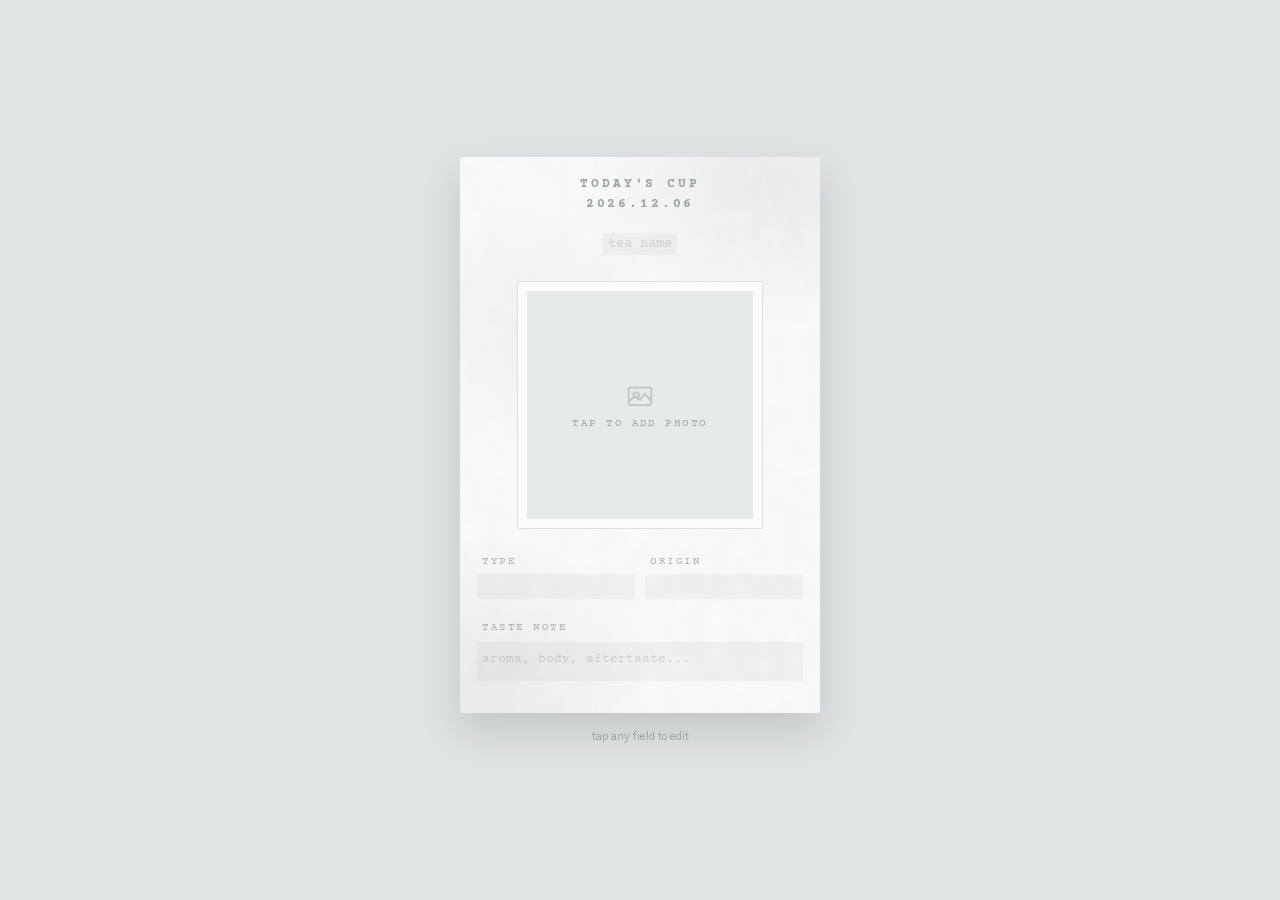
==== app/todayscup/index.html @ 03a50374 "Add Today's Cup tea ticket at /app/todayscup Co-Authored-By: Claude Opus 5 <noreply@anthropic.com>" ====
<!DOCTYPE html>
<html lang="ja">
<head>
<meta charset="UTF-8">
<meta name="viewport" content="width=device-width, initial-scale=1.0">
<title>Today's Cup</title>
<link rel="preconnect" href="https://fonts.googleapis.com">
<link href="https://fonts.googleapis.com/css2?family=Courier+Prime:wght@400;700&family=Zen+Kaku+Gothic+New:wght@400;500&family=Noto+Sans+SC:wght@400;500&display=swap" rel="stylesheet">
<style>
  :root{
    --paper: #F4F5F4;
    --card-shadow: rgba(40,46,50,0.16);
    --ink: #383D40;
    --ink-faded: #9AA1A5;
    --rule: #DCE0E1;
    --accent: #6E7C82;
  }

  *{box-sizing:border-box;}

  html,body{height:100%;}

  body{
    margin:0;
    min-height:100vh;
    display:flex;
    align-items:center;
    justify-content:center;
    padding:18px 16px;
    font-family:'Zen Kaku Gothic New', 'Noto Sans SC', sans-serif;
    background-color:#E1E4E5;
  }

  .stage{
    width:100%;
    max-width:360px;
  }

  .card{
    position:relative;
    background:var(--paper);
    border-radius:2px;
    padding:20px 22px 18px 22px;
    box-shadow: 0 18px 38px var(--card-shadow);
    background-image:
      radial-gradient(ellipse 300px 220px at 88% 4%, rgba(110,124,130,0.10), transparent 65%),
      radial-gradient(ellipse 260px 240px at 6% 96%, rgba(110,124,130,0.11), transparent 65%),
      radial-gradient(ellipse 240px 200px at 20% 30%, rgba(110,124,130,0.06), transparent 60%),
      url("data:image/svg+xml;utf8,<svg xmlns='http://www.w3.org/2000/svg' width='300' height='300'><filter id='g'><feTurbulence type='fractalNoise' baseFrequency='0.045' numOctaves='5' seed='7' stitchTiles='stitch'/><feColorMatrix type='saturate' values='0'/><feComponentTransfer><feFuncA type='linear' slope='0.9'/></feComponentTransfer></filter><rect width='100%25' height='100%25' filter='url(%23g)'/></svg>"),
      url("data:image/svg+xml;utf8,<svg xmlns='http://www.w3.org/2000/svg' width='120' height='120'><filter id='f'><feTurbulence type='fractalNoise' baseFrequency='0.95' numOctaves='3' stitchTiles='stitch'/><feColorMatrix type='saturate' values='0'/></filter><rect width='100%25' height='100%25' filter='url(%23f)' opacity='0.55'/></svg>");
    background-blend-mode: multiply, multiply, multiply, overlay, overlay;
  }

  .title{
    text-align:center;
    font-family:'Courier Prime', 'Zen Kaku Gothic New', 'Noto Sans SC', monospace;
    font-weight:700;
    font-size:13px;
    color:#9AA1A5;
    letter-spacing:0.22em;
    margin:0 0 6px 0;
  }

  .date-row-top{
    text-align:center;
    margin-bottom:22px;
  }
  .date-row-top .value{
    font-family:'Courier Prime', 'Zen Kaku Gothic New', 'Noto Sans SC', monospace;
    font-weight:700;
    font-size:13px;
    letter-spacing:0.22em;
    color:#9AA1A5;
    outline:none;
  }

  .byline{
    display:flex;
    flex-wrap:wrap;
    align-items:baseline;
    justify-content:center;
    font-family:'Courier Prime', 'Zen Kaku Gothic New', 'Noto Sans SC', monospace;
    font-size:14px;
    color:var(--ink-faded);
    margin-bottom:26px;
    min-height:20px;
  }
  .byline .tea-name{
    display:inline-block;
    color:var(--ink);
    outline:none;
    border-radius:2px;
    padding:3px 5px;
    min-width:70px;
    text-align:left;
  }
  .byline .tea-name:empty:before{
    content:"tea name";
    color:var(--ink-faded);
    opacity:.35;
  }
  .byline .at-group{
    display:inline-flex;
    align-items:baseline;
    gap:3px;
  }
  .byline .at-symbol{
    color:var(--ink);
    user-select:none;
  }
  .byline .location{
    display:inline-block;
    outline:none;
    color:var(--ink);
    border-radius:2px;
    padding:3px 5px;
    min-width:60px;
    text-align:left;
  }

  /* faint tint on any field that's still empty, so it's clear where to tap */
  [contenteditable="true"]:empty{
    background:rgba(154,161,165,0.10);
  }
  [contenteditable="true"]:focus{
    background:transparent;
  }

  /* photo slot: square like a Hasselblad frame, with a retro white print border.
     Uses the padding-top square trick instead of aspect-ratio so the border
     never gets clipped on any mobile browser. Sized a touch smaller and
     centered so it doesn't dominate the card. */
  .photo-wrap{
    width:78%;
    margin:0 auto 26px auto;
  }
  .photo-slot{
    position:relative;
    width:100%;
    padding-top:100%;
    background:#FAFBFB;
    border:1px solid var(--rule);
    border-radius:2px;
  }
  .photo-slot .photo-pad{
    position:absolute;
    inset:9px;
  }
  .photo-slot .photo-inner{
    width:100%;
    height:100%;
    background:#E7EAEB;
    overflow:hidden;
    position:relative;
    touch-action:none;
    cursor:grab;
  }
  .photo-slot .photo-inner.dragging{ cursor:grabbing; }
  .photo-slot img{
    position:absolute;
    top:50%;
    left:50%;
    width:100%;
    height:100%;
    object-fit:cover;
    display:none;
    transform-origin:center center;
    user-select:none;
    -webkit-user-drag:none;
  }
  .photo-slot.has-image img{ display:block; }
  .photo-slot:not(.has-image) .photo-inner{ cursor:pointer; touch-action:auto; }

  .photo-placeholder{
    position:absolute;
    inset:0;
    display:flex;
    flex-direction:column;
    align-items:center;
    justify-content:center;
    gap:8px;
    color:var(--ink-faded);
  }
  .photo-slot.has-image .photo-placeholder{ display:none; }
  .photo-placeholder svg{ width:30px; height:30px; opacity:.5; }
  .photo-placeholder span{
    font-family:'Courier Prime', 'Zen Kaku Gothic New', 'Noto Sans SC', monospace;
    font-size:10.5px;
    letter-spacing:0.14em;
  }
  .photo-slot input[type=file]{ display:none; }

  .field-row{
    display:flex;
    gap:20px;
    margin-bottom:22px;
  }
  .field{ flex:1; }
  .field .label{
    display:block;
    font-family:'Courier Prime', 'Zen Kaku Gothic New', 'Noto Sans SC', monospace;
    font-size:11px;
    letter-spacing:0.14em;
    text-transform:uppercase;
    color:var(--ink-faded);
    margin-bottom:6px;
    opacity:0.85;
  }
  .field .value{
    font-family:'Courier Prime', 'Zen Kaku Gothic New', 'Noto Sans SC', monospace;
    font-size:14px;
    color:var(--ink);
    outline:none;
    padding:3px 5px 6px 5px;
    margin:0 -5px;
  }
  .field .value:empty:before{ opacity:.4; }

  .memo{ margin-bottom:14px; }
  .memo .label{
    display:block;
    font-family:'Courier Prime', 'Zen Kaku Gothic New', 'Noto Sans SC', monospace;
    font-size:11px;
    letter-spacing:0.14em;
    text-transform:uppercase;
    color:var(--ink-faded);
    margin-bottom:8px;
    opacity:0.85;
  }
  .memo .value{
    font-family:'Courier Prime', 'Zen Kaku Gothic New', 'Noto Sans SC', monospace;
    font-size:14px;
    line-height:1.85;
    color:var(--ink);
    outline:none;
    min-height:38px;
    padding:5px 5px 8px 5px;
    margin:0 -5px;
  }
  .memo .value:empty:before{
    content: attr(data-ph);
    color:var(--ink-faded);
    opacity:.4;
    font-family:'Courier Prime', 'Zen Kaku Gothic New', 'Noto Sans SC', monospace;
    font-size:12.5px;
  }

  .hint{
    text-align:center;
    margin-top:14px;
    font-family:'Zen Kaku Gothic New', 'Noto Sans SC', sans-serif;
    font-size:11.5px;
    color:var(--ink-faded);
  }
</style>
</head>
<body>

<div class="stage">
  <div class="card">
    <div class="title">TODAY'S CUP</div>

    <div class="date-row-top">
      <div class="value" contenteditable="true" id="dateField"></div>
    </div>

    <div class="byline">
      <span class="tea-name" id="teaName" contenteditable="true"></span><span class="at-group" id="atGroup"><span class="at-symbol" contenteditable="false">@</span><span class="location" id="location" contenteditable="true">somewhere</span></span>
    </div>

    <div class="photo-wrap" id="photoWrap">
      <div class="photo-slot" id="photoSlot">
        <div class="photo-pad">
          <div class="photo-inner" id="photoInner">
            <img id="photoImg" src="" alt="tea photo" draggable="false">
            <div class="photo-placeholder">
              <svg viewBox="0 0 24 24" fill="none" stroke="currentColor" stroke-width="1.4"><rect x="3" y="6" width="18" height="14" rx="1.5"/><circle cx="9" cy="12" r="2.2"/><path d="M3 17l5-4 4 3 4-5 5 6"/></svg>
              <span>TAP TO ADD PHOTO</span>
            </div>
          </div>
        </div>
        <input type="file" id="photoInput" accept="image/*">
      </div>
    </div>

    <div class="field-row">
      <div class="field">
        <span class="label">Type</span>
        <div class="value" contenteditable="true" data-ph=""></div>
      </div>
      <div class="field">
        <span class="label">Origin</span>
        <div class="value" contenteditable="true" data-ph=""></div>
      </div>
    </div>

    <div class="memo">
      <span class="label">Taste note</span>
      <div class="value" contenteditable="true" data-ph="aroma, body, aftertaste..."></div>
    </div>
  </div>

  <div class="hint">tap any field to edit</div>
</div>

<script>
  // photo upload + finger pan/pinch-zoom (no visible controls, screenshot-friendly)
  const photoWrap = document.getElementById('photoWrap');
  const photoSlot = document.getElementById('photoSlot');
  const photoInner = document.getElementById('photoInner');
  const photoInput = document.getElementById('photoInput');
  const photoImg = document.getElementById('photoImg');

  let zoom = 1;
  let panX = 0, panY = 0;
  let dragging = false;
  let moved = false;
  let startX = 0, startY = 0, startPanX = 0, startPanY = 0;
  let pinchStartDist = 0, pinchStartZoom = 1;

  function clampPan(){
    const frame = photoInner.getBoundingClientRect();
    const maxOffset = (frame.width * (zoom - 1)) / 2;
    panX = Math.max(-maxOffset, Math.min(maxOffset, panX));
    panY = Math.max(-maxOffset, Math.min(maxOffset, panY));
  }

  function applyTransform(){
    clampPan();
    photoImg.style.transform = `translate(-50%, -50%) translate(${panX}px, ${panY}px) scale(${zoom})`;
  }

  function openPicker(){ photoInput.click(); }

  photoInput.addEventListener('change', (e) => {
    const file = e.target.files[0];
    if(!file) return;
    const reader = new FileReader();
    reader.onload = (ev) => {
      photoImg.src = ev.target.result;
      photoSlot.classList.add('has-image');
      photoWrap.classList.add('has-image');
      zoom = 1; panX = 0; panY = 0;
      applyTransform();
    };
    reader.readAsDataURL(file);
  });

  function dist(t0, t1){
    const dx = t0.clientX - t1.clientX, dy = t0.clientY - t1.clientY;
    return Math.sqrt(dx*dx + dy*dy);
  }

  function pointerDown(e){
    if(!photoSlot.classList.contains('has-image')) return;
    if(e.touches && e.touches.length === 2){
      pinchStartDist = dist(e.touches[0], e.touches[1]);
      pinchStartZoom = zoom;
      dragging = false;
      return;
    }
    dragging = true;
    moved = false;
    photoInner.classList.add('dragging');
    const p = e.touches ? e.touches[0] : e;
    startX = p.clientX; startY = p.clientY;
    startPanX = panX; startPanY = panY;
  }

  function pointerMove(e){
    if(e.touches && e.touches.length === 2){
      const d = dist(e.touches[0], e.touches[1]);
      zoom = Math.max(1, Math.min(3, pinchStartZoom * (d / pinchStartDist)));
      applyTransform();
      if(e.cancelable) e.preventDefault();
      return;
    }
    if(!dragging) return;
    const p = e.touches ? e.touches[0] : e;
    const dx = p.clientX - startX, dy = p.clientY - startY;
    if(Math.abs(dx) > 3 || Math.abs(dy) > 3) moved = true;
    panX = startPanX + dx;
    panY = startPanY + dy;
    applyTransform();
    if(e.cancelable) e.preventDefault();
  }

  function pointerUp(){
    dragging = false;
    photoInner.classList.remove('dragging');
  }

  // tap opens the picker: always when empty, or when a tap (not a drag) on an existing photo
  photoInner.addEventListener('click', () => {
    if(!photoSlot.classList.contains('has-image') || !moved) openPicker();
  });

  photoInner.addEventListener('mousedown', pointerDown);
  window.addEventListener('mousemove', pointerMove);
  window.addEventListener('mouseup', pointerUp);
  photoInner.addEventListener('touchstart', pointerDown, {passive:true});
  photoInner.addEventListener('touchmove', pointerMove, {passive:false});
  photoInner.addEventListener('touchend', pointerUp);

  // byline logic: hide "@ location" entirely when tea name is empty
  const teaName = document.getElementById('teaName');
  const atGroup = document.getElementById('atGroup');

  function syncByline(){
    const hasName = teaName.textContent.trim().length > 0;
    atGroup.style.display = hasName ? 'inline' : 'none';
  }
  teaName.addEventListener('input', syncByline);
  syncByline();

  // paste as plain text only, on every editable field (strips formatting/images)
  document.querySelectorAll('[contenteditable="true"]').forEach((el) => {
    el.addEventListener('paste', (e) => {
      e.preventDefault();
      const text = (e.clipboardData || window.clipboardData).getData('text/plain');
      document.execCommand('insertText', false, text);
    });
  });

  // default date
  const dateField = document.getElementById('dateField');
  const today = new Date();
  const y = today.getFullYear();
  const m = String(today.getMonth()+1).padStart(2,'0');
  const d = String(today.getDate()).padStart(2,'0');
  dateField.textContent = `${y}.${m}.${d}`;
</script>

</body>
</html>
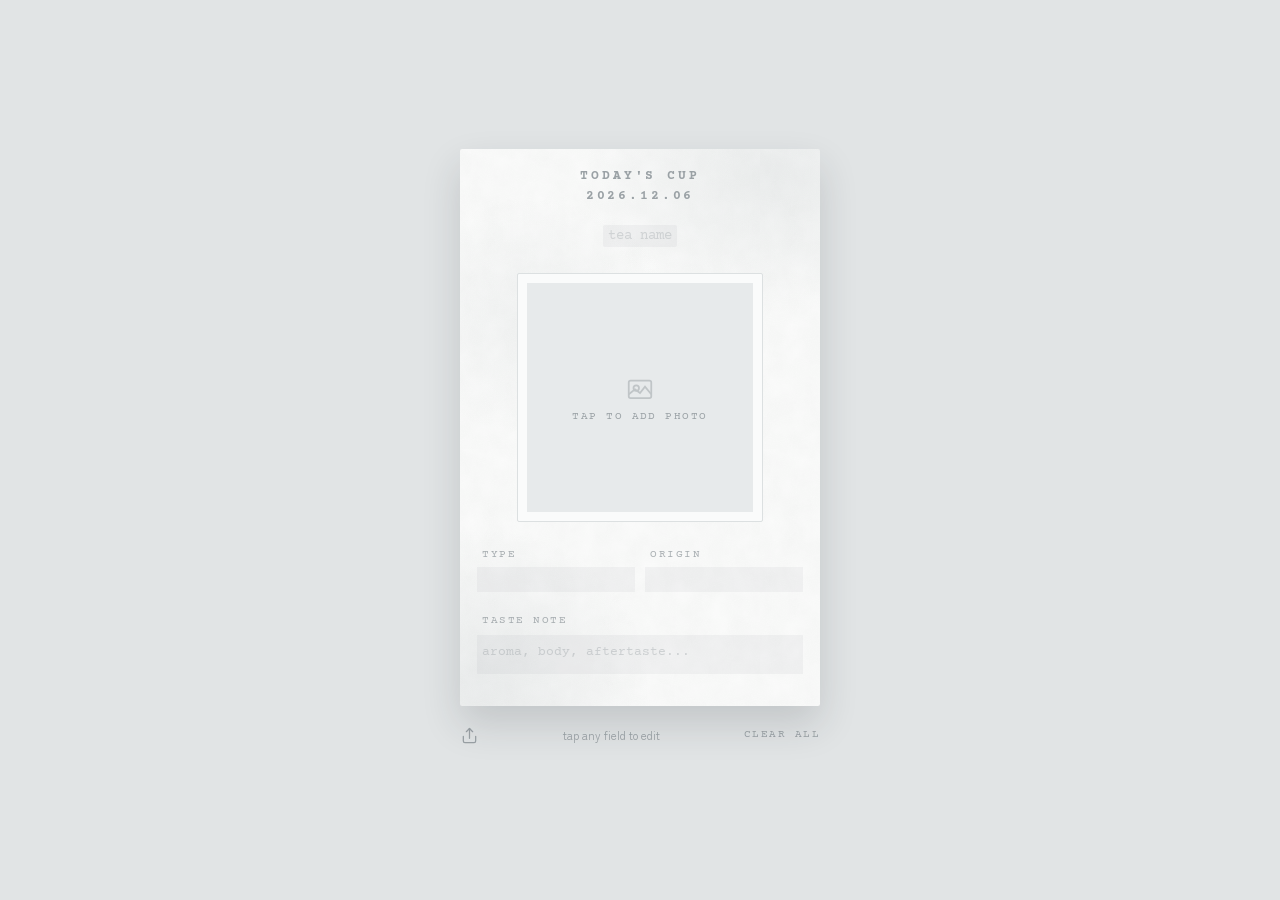
==== commit 0f3dbab2: "Fix photo panning, add share and clear-all buttons Panning was dead at the default zoom: the clamp u" ====
--- a/app/todayscup/index.html
+++ b/app/todayscup/index.html
@@ -160,9 +160,8 @@
     position:absolute;
     top:50%;
     left:50%;
-    width:100%;
-    height:100%;
-    object-fit:cover;
+    max-width:none;
+    max-height:none;
     display:none;
     transform-origin:center center;
     user-select:none;
@@ -245,13 +244,63 @@
     font-size:12.5px;
   }
 
-  .hint{
+  /* action bar sits OUTSIDE the card so the card stays clean for screenshots */
+  .actions{
+    display:flex;
+    align-items:center;
+    justify-content:space-between;
+    gap:10px;
+    margin-top:14px;
+  }
+  .actions .hint{
+    flex:1;
     text-align:center;
-    margin-top:14px;
+    margin:0;
     font-family:'Zen Kaku Gothic New', 'Noto Sans SC', sans-serif;
     font-size:11.5px;
     color:var(--ink-faded);
   }
+  .act{
+    -webkit-appearance:none;
+    appearance:none;
+    background:none;
+    border:none;
+    padding:6px;
+    margin:0;
+    cursor:pointer;
+    color:var(--ink-faded);
+    font-family:'Courier Prime', 'Zen Kaku Gothic New', 'Noto Sans SC', monospace;
+    font-size:10.5px;
+    letter-spacing:0.14em;
+    line-height:1;
+    display:inline-flex;
+    align-items:center;
+    transition:color .15s ease;
+    -webkit-tap-highlight-color:transparent;
+  }
+  .act:hover, .act:focus-visible{ color:var(--ink); outline:none; }
+  .act:active{ opacity:.5; }
+  .act svg{ width:19px; height:19px; display:block; }
+  .act-share{ margin-left:-6px; }
+  .act-clear{ margin-right:-6px; white-space:nowrap; }
+
+  .toast{
+    position:fixed;
+    left:50%;
+    bottom:26px;
+    transform:translateX(-50%) translateY(8px);
+    background:rgba(56,61,64,0.94);
+    color:#F4F5F4;
+    font-family:'Courier Prime', 'Zen Kaku Gothic New', 'Noto Sans SC', monospace;
+    font-size:12px;
+    letter-spacing:0.08em;
+    padding:9px 16px;
+    border-radius:3px;
+    opacity:0;
+    pointer-events:none;
+    transition:opacity .2s ease, transform .2s ease;
+  }
+  .toast.show{ opacity:1; transform:translateX(-50%) translateY(0); }
 </style>
 </head>
 <body>
@@ -265,7 +314,7 @@
     </div>
 
     <div class="byline">
-      <span class="tea-name" id="teaName" contenteditable="true"></span><span class="at-group" id="atGroup"><span class="at-symbol" contenteditable="false">@</span><span class="location" id="location" contenteditable="true">somewhere</span></span>
+      <span class="tea-name" id="teaName" contenteditable="true"></span><span class="at-group" id="atGroup"><span class="at-symbol" contenteditable="false">@</span><span class="location" id="teaLocation" contenteditable="true">somewhere</span></span>
     </div>
 
     <div class="photo-wrap" id="photoWrap">
@@ -286,22 +335,30 @@
     <div class="field-row">
       <div class="field">
         <span class="label">Type</span>
-        <div class="value" contenteditable="true" data-ph=""></div>
+        <div class="value" id="typeField" contenteditable="true" data-ph=""></div>
       </div>
       <div class="field">
         <span class="label">Origin</span>
-        <div class="value" contenteditable="true" data-ph=""></div>
+        <div class="value" id="originField" contenteditable="true" data-ph=""></div>
       </div>
     </div>
 
     <div class="memo">
       <span class="label">Taste note</span>
-      <div class="value" contenteditable="true" data-ph="aroma, body, aftertaste..."></div>
+      <div class="value" id="noteField" contenteditable="true" data-ph="aroma, body, aftertaste..."></div>
     </div>
   </div>
 
-  <div class="hint">tap any field to edit</div>
+  <div class="actions">
+    <button type="button" class="act act-share" id="shareBtn" aria-label="Share this ticket" title="Share">
+      <svg viewBox="0 0 24 24" fill="none" stroke="currentColor" stroke-width="1.6" stroke-linecap="round" stroke-linejoin="round"><path d="M12 15.5V3.2"/><path d="M8 7.2l4-4 4 4"/><path d="M4.2 13v6a2 2 0 0 0 2 2h11.6a2 2 0 0 0 2-2v-6"/></svg>
+    </button>
+    <div class="hint">tap any field to edit</div>
+    <button type="button" class="act act-clear" id="clearBtn">CLEAR ALL</button>
+  </div>
 </div>
+
+<div class="toast" id="toast"></div>
 
 <script>
   // photo upload + finger pan/pinch-zoom (no visible controls, screenshot-friendly)
@@ -317,12 +374,29 @@
   let moved = false;
   let startX = 0, startY = 0, startPanX = 0, startPanY = 0;
   let pinchStartDist = 0, pinchStartZoom = 1;
+  let natW = 0, natH = 0, baseScale = 1;
+
+  // Size the image to *cover* the frame at its own aspect ratio, rather than
+  // squashing it into a 100%x100% box. This is what makes sliding work at the
+  // default zoom: a non-square photo genuinely overflows the square frame, so
+  // there is real slack to drag through when choosing the crop.
+  function layoutImage(){
+    const frame = photoInner.getBoundingClientRect();
+    if(!natW || !natH || !frame.width) return;
+    baseScale = Math.max(frame.width / natW, frame.height / natH);
+    photoImg.style.width  = (natW * baseScale) + 'px';
+    photoImg.style.height = (natH * baseScale) + 'px';
+    applyTransform();
+  }
 
   function clampPan(){
     const frame = photoInner.getBoundingClientRect();
-    const maxOffset = (frame.width * (zoom - 1)) / 2;
-    panX = Math.max(-maxOffset, Math.min(maxOffset, panX));
-    panY = Math.max(-maxOffset, Math.min(maxOffset, panY));
+    const w = natW * baseScale * zoom;
+    const h = natH * baseScale * zoom;
+    const maxX = Math.max(0, (w - frame.width) / 2);
+    const maxY = Math.max(0, (h - frame.height) / 2);
+    panX = Math.max(-maxX, Math.min(maxX, panX));
+    panY = Math.max(-maxY, Math.min(maxY, panY));
   }
 
   function applyTransform(){
@@ -331,6 +405,15 @@
   }
 
   function openPicker(){ photoInput.click(); }
+
+  photoImg.addEventListener('load', () => {
+    natW = photoImg.naturalWidth;
+    natH = photoImg.naturalHeight;
+    zoom = 1; panX = 0; panY = 0;
+    layoutImage();
+  });
+
+  window.addEventListener('resize', layoutImage);
 
   photoInput.addEventListener('change', (e) => {
     const file = e.target.files[0];
@@ -340,8 +423,6 @@
       photoImg.src = ev.target.result;
       photoSlot.classList.add('has-image');
       photoWrap.classList.add('has-image');
-      zoom = 1; panX = 0; panY = 0;
-      applyTransform();
     };
     reader.readAsDataURL(file);
   });
@@ -424,11 +505,78 @@
 
   // default date
   const dateField = document.getElementById('dateField');
-  const today = new Date();
-  const y = today.getFullYear();
-  const m = String(today.getMonth()+1).padStart(2,'0');
-  const d = String(today.getDate()).padStart(2,'0');
-  dateField.textContent = `${y}.${m}.${d}`;
+  function todayStamp(){
+    const t = new Date();
+    const y = t.getFullYear();
+    const m = String(t.getMonth()+1).padStart(2,'0');
+    const d = String(t.getDate()).padStart(2,'0');
+    return `${y}.${m}.${d}`;
+  }
+  dateField.textContent = todayStamp();
+
+  // ---- share + clear ----
+  const teaLocation = document.getElementById('teaLocation');
+  const typeField   = document.getElementById('typeField');
+  const originField = document.getElementById('originField');
+  const noteField   = document.getElementById('noteField');
+  const toast       = document.getElementById('toast');
+
+  let toastTimer;
+  function showToast(msg){
+    toast.textContent = msg;
+    toast.classList.add('show');
+    clearTimeout(toastTimer);
+    toastTimer = setTimeout(() => toast.classList.remove('show'), 2000);
+  }
+
+  function ticketText(){
+    const val = (el) => el.textContent.trim();
+    const tea = val(teaName), loc = val(teaLocation);
+    const lines = [`TODAY'S CUP  ${val(dateField)}`];
+    if(tea) lines.push(loc ? `${tea} @ ${loc}` : tea);
+    if(val(typeField))   lines.push(`Type: ${val(typeField)}`);
+    if(val(originField)) lines.push(`Origin: ${val(originField)}`);
+    if(val(noteField))   lines.push(`Taste note: ${val(noteField)}`);
+    return lines.join('\n');
+  }
+
+  document.getElementById('shareBtn').addEventListener('click', async () => {
+    const data = { title: "Today's Cup", text: ticketText(), url: window.location.href };
+    if(navigator.share){
+      try { await navigator.share(data); }
+      catch(err){ if(err && err.name !== 'AbortError') showToast('could not share'); }
+      return;
+    }
+    // desktop / unsupported browsers: fall back to the clipboard
+    const payload = `${data.text}\n${data.url}`;
+    try {
+      await navigator.clipboard.writeText(payload);
+      showToast('copied to clipboard');
+    } catch(err){
+      showToast('sharing not supported');
+    }
+  });
+
+  document.getElementById('clearBtn').addEventListener('click', () => {
+    if(!confirm('Clear this ticket?')) return;
+    teaName.textContent = '';
+    teaLocation.textContent = 'somewhere';
+    typeField.textContent = '';
+    originField.textContent = '';
+    noteField.textContent = '';
+    dateField.textContent = todayStamp();
+
+    photoImg.removeAttribute('src');
+    photoImg.style.width = '';
+    photoImg.style.height = '';
+    photoSlot.classList.remove('has-image');
+    photoWrap.classList.remove('has-image');
+    photoInput.value = '';
+    natW = natH = 0; baseScale = 1;
+    zoom = 1; panX = 0; panY = 0;
+
+    syncByline();
+  });
 </script>
 
 </body>
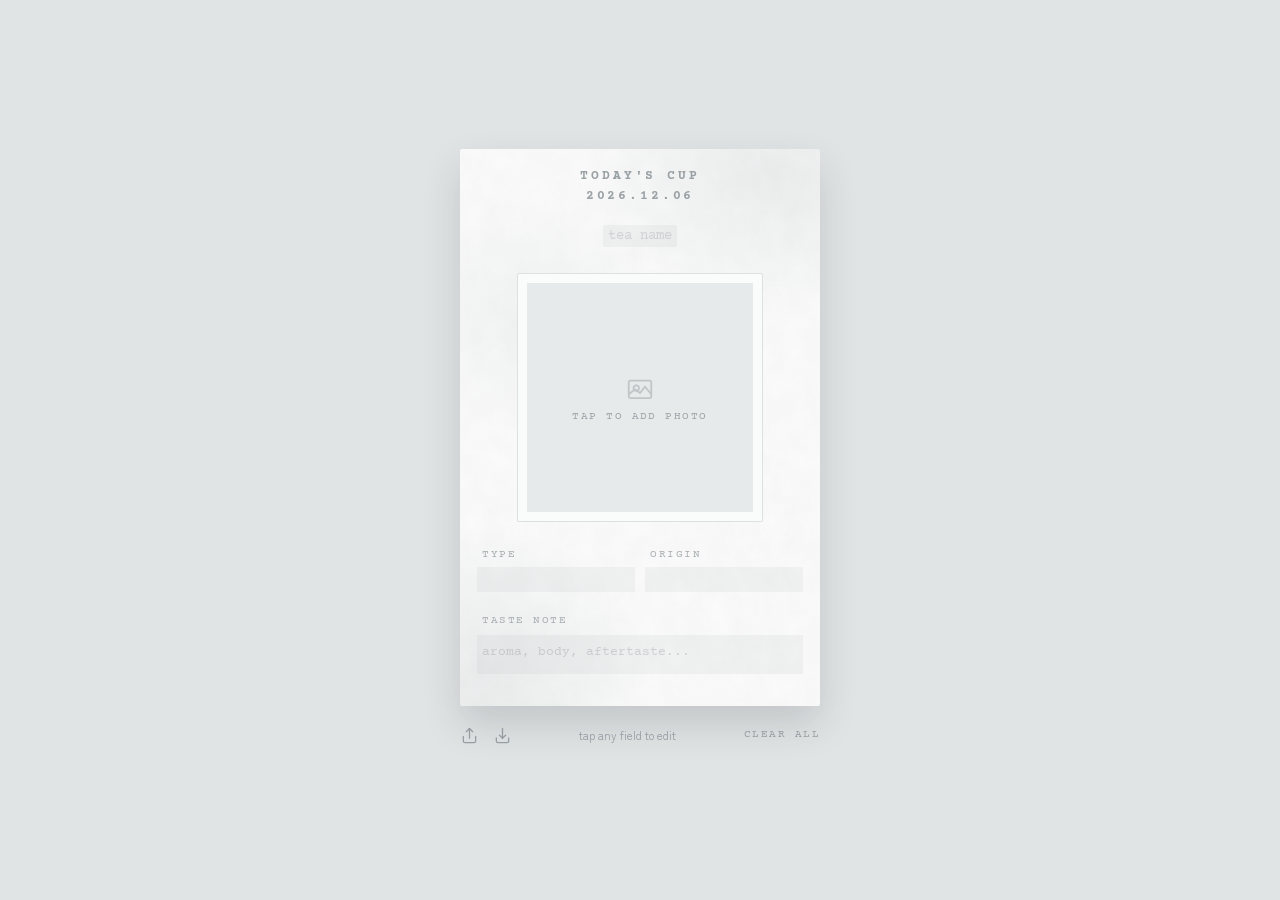
==== commit 3632da09: "Export the ticket as a PNG for sharing and saving Share now renders the actual card to a canvas and " ====
--- a/app/todayscup/index.html
+++ b/app/todayscup/index.html
@@ -281,8 +281,9 @@
   .act:hover, .act:focus-visible{ color:var(--ink); outline:none; }
   .act:active{ opacity:.5; }
   .act svg{ width:19px; height:19px; display:block; }
-  .act-share{ margin-left:-6px; }
+  .act-group{ display:inline-flex; align-items:center; gap:2px; margin-left:-6px; }
   .act-clear{ margin-right:-6px; white-space:nowrap; }
+  .act[disabled]{ opacity:.35; pointer-events:none; }
 
   .toast{
     position:fixed;
@@ -350,9 +351,14 @@
   </div>
 
   <div class="actions">
-    <button type="button" class="act act-share" id="shareBtn" aria-label="Share this ticket" title="Share">
-      <svg viewBox="0 0 24 24" fill="none" stroke="currentColor" stroke-width="1.6" stroke-linecap="round" stroke-linejoin="round"><path d="M12 15.5V3.2"/><path d="M8 7.2l4-4 4 4"/><path d="M4.2 13v6a2 2 0 0 0 2 2h11.6a2 2 0 0 0 2-2v-6"/></svg>
-    </button>
+    <div class="act-group">
+      <button type="button" class="act act-share" id="shareBtn" aria-label="Share this ticket as an image" title="Share">
+        <svg viewBox="0 0 24 24" fill="none" stroke="currentColor" stroke-width="1.6" stroke-linecap="round" stroke-linejoin="round"><path d="M12 15.5V3.2"/><path d="M8 7.2l4-4 4 4"/><path d="M4.2 13v6a2 2 0 0 0 2 2h11.6a2 2 0 0 0 2-2v-6"/></svg>
+      </button>
+      <button type="button" class="act act-save" id="saveBtn" aria-label="Save this ticket as an image" title="Save image">
+        <svg viewBox="0 0 24 24" fill="none" stroke="currentColor" stroke-width="1.6" stroke-linecap="round" stroke-linejoin="round"><path d="M12 3.2v12.3"/><path d="M8 11.5l4 4 4-4"/><path d="M4.2 15v4a2 2 0 0 0 2 2h11.6a2 2 0 0 0 2-2v-4"/></svg>
+      </button>
+    </div>
     <div class="hint">tap any field to edit</div>
     <button type="button" class="act act-clear" id="clearBtn">CLEAR ALL</button>
   </div>
@@ -529,33 +535,241 @@
     toastTimer = setTimeout(() => toast.classList.remove('show'), 2000);
   }
 
-  function ticketText(){
-    const val = (el) => el.textContent.trim();
+  const val = (el) => el.textContent.trim();
+
+  // ---- render the ticket to a PNG ----
+  // Drawn by hand on a canvas rather than rasterising the DOM: SVG/foreignObject
+  // export is unreliable on iOS Safari, which is the main place this gets used.
+  // Layout constants below mirror the CSS above -- keep them in sync.
+  const MONO = "'Courier Prime', monospace";
+  const PAPER = '#F4F5F4', INK = '#383D40', FADED = '#9AA1A5', RULE = '#DCE0E1';
+  const CARD_W = 360, PAD_X = 22, PAD_T = 20, PAD_B = 18, MARGIN = 20;
+
+  // canvas has no letter-spacing in older Safari, so space glyphs manually
+  function lsText(ctx, text, x, y, spacing, align){
+    let total = 0;
+    for(const ch of text) total += ctx.measureText(ch).width + spacing;
+    total = Math.max(0, total - spacing);
+    let cx = (align === 'center') ? x - total/2 : x;
+    for(const ch of text){
+      ctx.fillText(ch, cx, y);
+      cx += ctx.measureText(ch).width + spacing;
+    }
+    return total;
+  }
+
+  function wrapLines(ctx, text, maxW){
+    const words = text.split(/\s+/).filter(Boolean);
+    const lines = [];
+    let line = '';
+    for(const w of words){
+      const test = line ? line + ' ' + w : w;
+      if(ctx.measureText(test).width > maxW && line){ lines.push(line); line = w; }
+      else line = test;
+    }
+    if(line) lines.push(line);
+    return lines;
+  }
+
+  async function renderTicket(scale){
+    // make sure the webfonts are actually available to canvas
+    try {
+      await Promise.all([
+        document.fonts.load("700 13px 'Courier Prime'"),
+        document.fonts.load("400 14px 'Courier Prime'"),
+        document.fonts.load("400 11px 'Courier Prime'")
+      ]);
+      await document.fonts.ready;
+    } catch(e){ /* fall back to whatever is available */ }
+
+    const contentW = CARD_W - PAD_X*2;
+    const photoBox = Math.round(contentW * 0.78);
+
+    // measure pass: find the card height before drawing
+    const probe = document.createElement('canvas').getContext('2d');
+    probe.font = `400 14px ${MONO}`;
+    const noteLines = val(noteField) ? wrapLines(probe, val(noteField), contentW) : [];
+    // these increments mirror the draw pass below exactly, so the bottom
+    // padding comes out equal to the top rather than drifting
+    const noteBlockH = noteLines.length ? (noteLines.length - 1) * 26 + 18 : 18;
+    const cardH = PAD_T + 32 + 28 + 20 + 26 + photoBox + 26 + 43 + 22 + 25
+                + noteBlockH + PAD_B;
+
+    const W = CARD_W + MARGIN*2, H = Math.round(cardH) + MARGIN*2;
+    const cv = document.createElement('canvas');
+    cv.width = W * scale; cv.height = H * scale;
+    const ctx = cv.getContext('2d');
+    ctx.scale(scale, scale);
+    ctx.textBaseline = 'alphabetic';
+
+    // page backdrop
+    ctx.fillStyle = '#E1E4E5';
+    ctx.fillRect(0, 0, W, H);
+
+    // card + soft shadow
+    ctx.save();
+    ctx.shadowColor = 'rgba(40,46,50,0.16)';
+    ctx.shadowBlur = 30; ctx.shadowOffsetY = 12;
+    ctx.fillStyle = PAPER;
+    ctx.fillRect(MARGIN, MARGIN, CARD_W, cardH);
+    ctx.restore();
+
+    // the three tinted washes from the CSS
+    ctx.save();
+    ctx.beginPath(); ctx.rect(MARGIN, MARGIN, CARD_W, cardH); ctx.clip();
+    ctx.globalCompositeOperation = 'multiply';
+    const washes = [[0.88,0.04,300,220,0.10],[0.06,0.96,260,240,0.11],[0.20,0.30,240,200,0.06]];
+    for(const [fx,fy,rx,ry,a] of washes){
+      const cx = MARGIN + CARD_W*fx, cy = MARGIN + cardH*fy;
+      ctx.save();
+      ctx.translate(cx, cy); ctx.scale(1, ry/rx);
+      const g = ctx.createRadialGradient(0,0,0,0,0,rx);
+      g.addColorStop(0, `rgba(110,124,130,${a})`);
+      g.addColorStop(0.65, 'rgba(110,124,130,0)');
+      ctx.fillStyle = g;
+      ctx.beginPath(); ctx.arc(0,0,rx,0,Math.PI*2); ctx.fill();
+      ctx.restore();
+    }
+    ctx.restore();
+
+    // paper grain
+    ctx.save();
+    ctx.beginPath(); ctx.rect(MARGIN, MARGIN, CARD_W, cardH); ctx.clip();
+    ctx.globalAlpha = 0.035;
+    for(let i = 0; i < 5200; i++){
+      const gx = MARGIN + Math.random()*CARD_W, gy = MARGIN + Math.random()*cardH;
+      ctx.fillStyle = Math.random() > 0.5 ? '#000' : '#fff';
+      ctx.fillRect(gx, gy, 1, 1);
+    }
+    ctx.restore();
+
+    const left = MARGIN + PAD_X, centre = MARGIN + CARD_W/2;
+    let y = MARGIN + PAD_T;
+
+    // title + date
+    ctx.fillStyle = FADED;
+    ctx.font = `700 13px ${MONO}`;
+    y += 13;
+    lsText(ctx, "TODAY'S CUP", centre, y, 13*0.22, 'center');
+    y += 6 + 13;
+    lsText(ctx, val(dateField), centre, y, 13*0.22, 'center');
+    y += 22 + 6;
+
+    // byline
     const tea = val(teaName), loc = val(teaLocation);
-    const lines = [`TODAY'S CUP  ${val(dateField)}`];
-    if(tea) lines.push(loc ? `${tea} @ ${loc}` : tea);
-    if(val(typeField))   lines.push(`Type: ${val(typeField)}`);
-    if(val(originField)) lines.push(`Origin: ${val(originField)}`);
-    if(val(noteField))   lines.push(`Taste note: ${val(noteField)}`);
-    return lines.join('\n');
-  }
-
-  document.getElementById('shareBtn').addEventListener('click', async () => {
-    const data = { title: "Today's Cup", text: ticketText(), url: window.location.href };
-    if(navigator.share){
-      try { await navigator.share(data); }
+    if(tea){
+      ctx.font = `400 14px ${MONO}`;
+      const label = loc ? `${tea} @ ${loc}` : tea;
+      ctx.fillStyle = INK;
+      ctx.textAlign = 'center';
+      ctx.fillText(label, centre, y + 14);
+      ctx.textAlign = 'left';
+    }
+    y += 20 + 26;
+
+    // photo
+    const px = MARGIN + PAD_X + (contentW - photoBox)/2;
+    ctx.fillStyle = '#FAFBFB';
+    ctx.fillRect(px, y, photoBox, photoBox);
+    ctx.strokeStyle = RULE; ctx.lineWidth = 1;
+    ctx.strokeRect(px + 0.5, y + 0.5, photoBox - 1, photoBox - 1);
+    const innerX = px + 10, innerY = y + 10, innerS = photoBox - 20;
+    ctx.fillStyle = '#E7EAEB';
+    ctx.fillRect(innerX, innerY, innerS, innerS);
+
+    if(photoSlot.classList.contains('has-image') && natW && natH){
+      // map the on-screen pan/zoom crop onto the exported frame
+      const f = photoInner.getBoundingClientRect();
+      const dw = natW * baseScale * zoom, dh = natH * baseScale * zoom;
+      const x0 = (f.width - dw)/2 + panX, y0 = (f.height - dh)/2 + panY;
+      const sx = (-x0) * (natW/dw), sy = (-y0) * (natH/dh);
+      const sw = f.width * (natW/dw), sh = f.height * (natH/dh);
+      ctx.save();
+      ctx.beginPath(); ctx.rect(innerX, innerY, innerS, innerS); ctx.clip();
+      try { ctx.drawImage(photoImg, sx, sy, sw, sh, innerX, innerY, innerS, innerS); }
+      catch(e){ /* leave the empty frame */ }
+      ctx.restore();
+    }
+    y += photoBox + 26;
+
+    // type / origin
+    const colW = (contentW - 20)/2;
+    const cols = [[left, 'TYPE', val(typeField)], [left + colW + 20, 'ORIGIN', val(originField)]];
+    for(const [cx, label, value] of cols){
+      ctx.fillStyle = FADED;
+      ctx.font = `400 11px ${MONO}`;
+      ctx.globalAlpha = 0.85;
+      lsText(ctx, label, cx, y + 11, 11*0.14, 'left');
+      ctx.globalAlpha = 1;
+      if(value){
+        ctx.fillStyle = INK;
+        ctx.font = `400 14px ${MONO}`;
+        ctx.fillText(value, cx, y + 11 + 6 + 14);
+      }
+    }
+    y += 17 + 6 + 20 + 22;
+
+    // taste note
+    ctx.fillStyle = FADED;
+    ctx.font = `400 11px ${MONO}`;
+    ctx.globalAlpha = 0.85;
+    lsText(ctx, 'TASTE NOTE', left, y + 11, 11*0.14, 'left');
+    ctx.globalAlpha = 1;
+    y += 17 + 8;
+    ctx.fillStyle = INK;
+    ctx.font = `400 14px ${MONO}`;
+    noteLines.forEach((ln, i) => ctx.fillText(ln, left, y + 14 + i*26));
+
+    return cv;
+  }
+
+  function ticketFilename(){
+    const tea = val(teaName).toLowerCase().replace(/[^a-z0-9]+/g,'-').replace(/^-|-$/g,'');
+    const date = val(dateField).replace(/\./g,'');
+    return `todays-cup-${date}${tea ? '-' + tea : ''}.png`;
+  }
+
+  function toBlob(cv){
+    return new Promise((res) => cv.toBlob(res, 'image/png'));
+  }
+
+  function downloadBlob(blob, name){
+    const url = URL.createObjectURL(blob);
+    const a = document.createElement('a');
+    a.href = url; a.download = name;
+    document.body.appendChild(a); a.click(); a.remove();
+    setTimeout(() => URL.revokeObjectURL(url), 1000);
+  }
+
+  async function withBusy(btn, fn){
+    btn.disabled = true;
+    try { await fn(); }
+    catch(err){ showToast('could not make image'); }
+    finally { btn.disabled = false; }
+  }
+
+  const shareBtn = document.getElementById('shareBtn');
+  const saveBtn  = document.getElementById('saveBtn');
+
+  saveBtn.addEventListener('click', () => withBusy(saveBtn, async () => {
+    const blob = await toBlob(await renderTicket(3));
+    downloadBlob(blob, ticketFilename());
+    showToast('image saved');
+  }));
+
+  shareBtn.addEventListener('click', () => withBusy(shareBtn, async () => {
+    const blob = await toBlob(await renderTicket(3));
+    const name = ticketFilename();
+    const file = new File([blob], name, { type: 'image/png' });
+    if(navigator.canShare && navigator.canShare({ files: [file] })){
+      try { await navigator.share({ files: [file], title: "Today's Cup" }); }
       catch(err){ if(err && err.name !== 'AbortError') showToast('could not share'); }
       return;
     }
-    // desktop / unsupported browsers: fall back to the clipboard
-    const payload = `${data.text}\n${data.url}`;
-    try {
-      await navigator.clipboard.writeText(payload);
-      showToast('copied to clipboard');
-    } catch(err){
-      showToast('sharing not supported');
-    }
-  });
+    // no file sharing here (most desktop browsers) -- save it instead
+    downloadBlob(blob, name);
+    showToast('image saved');
+  }));
 
   document.getElementById('clearBtn').addEventListener('click', () => {
     if(!confirm('Clear this ticket?')) return;
